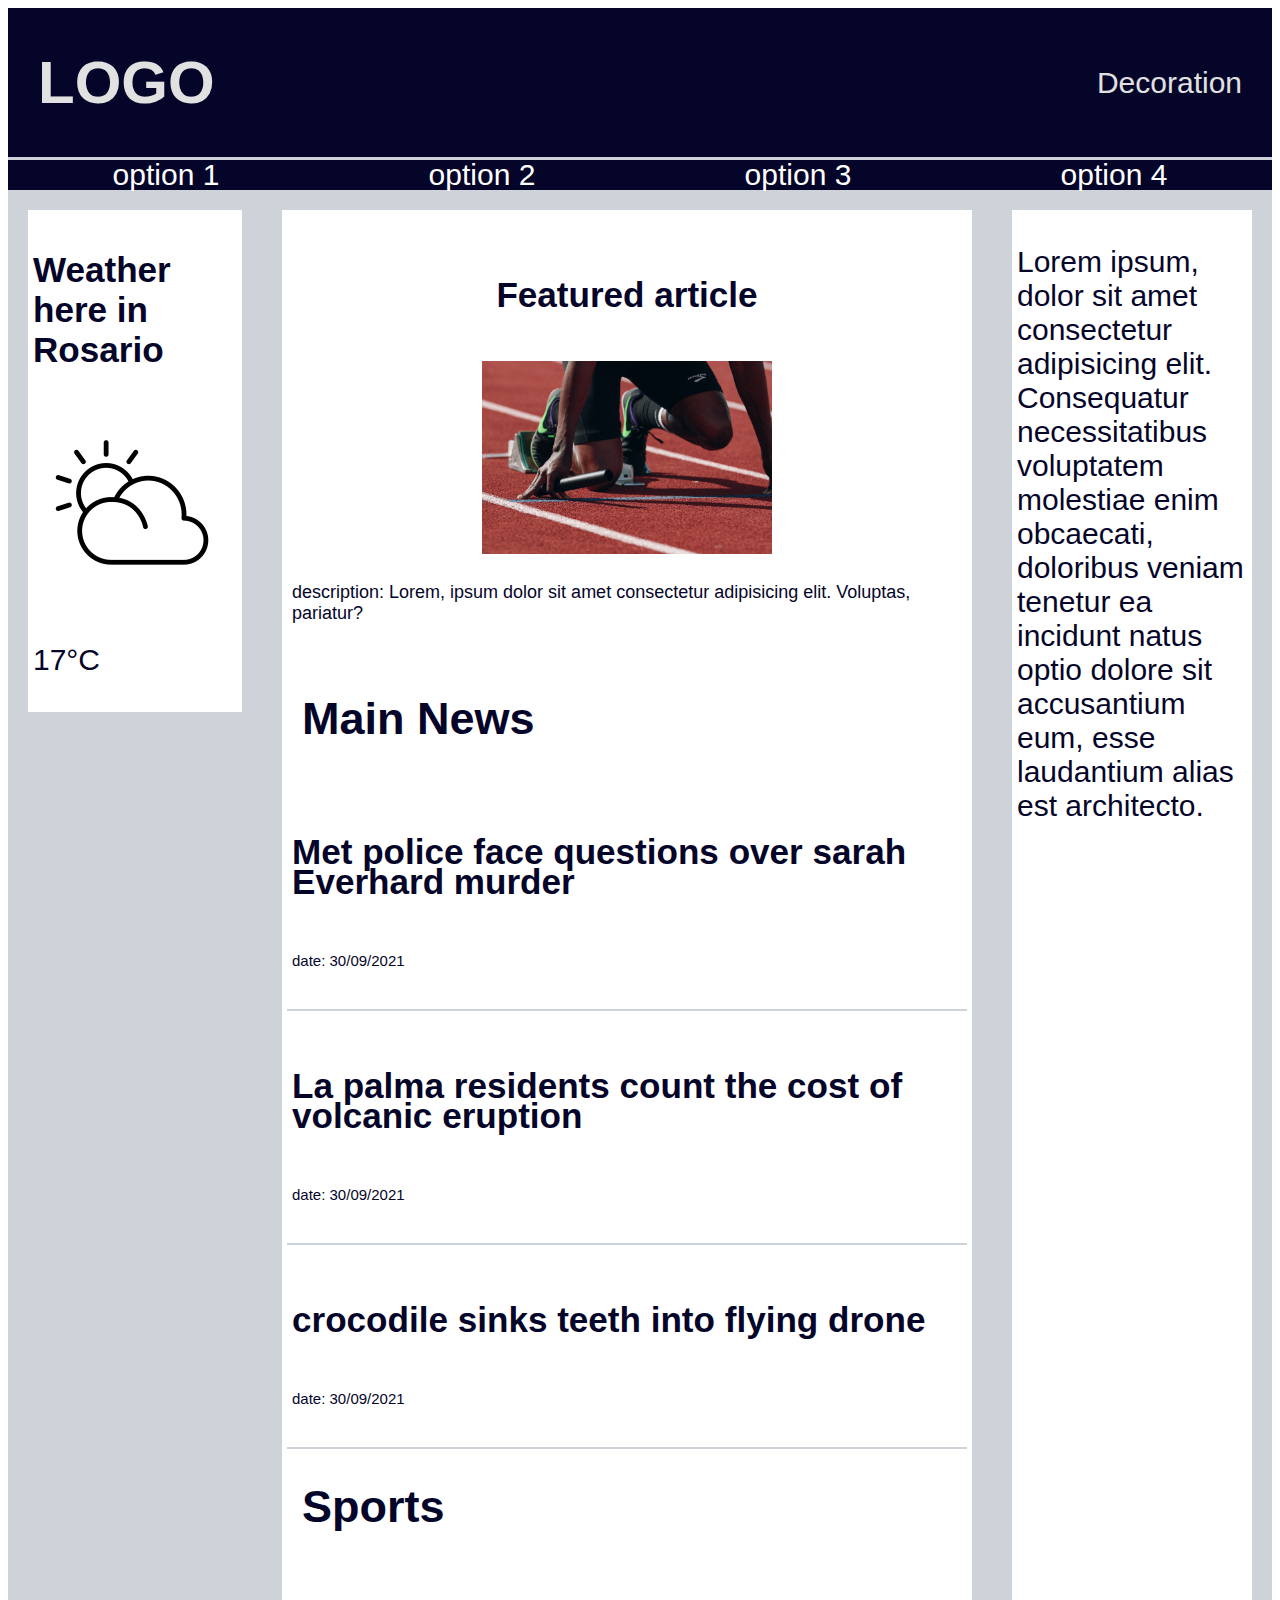
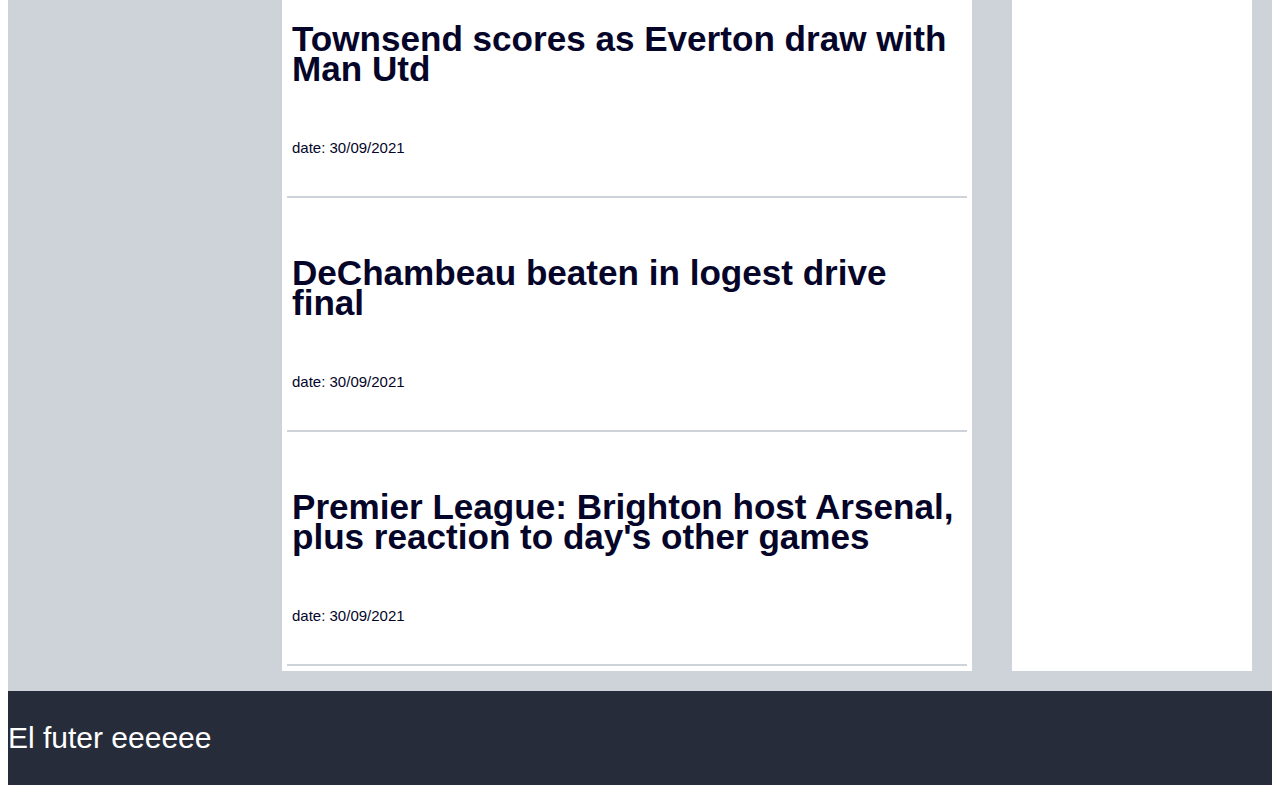
==== index.html @ ef1327fa "BaSD: finished layout" ====
<!DOCTYPE html>
<html lang="en">
<head>
   <meta charset="UTF-8">
   <meta http-equiv="X-UA-Compatible" content="IE=edge">
   <meta name="viewport" content="width=device-width, initial-scale=1.0">
   <link rel="stylesheet" href="./CSS/reset.css">
   <link rel="stylesheet" href="./CSS/styles.css">
   <title>Flex news</title>
</head>
<body>
   <div class="container">
      <!-- header -->
      <header>
         <div class="header-left">
            <h1>LOGO</h1>
         </div>
         <div class="header-right">
            <p>Decoration</p>
         </div>
      </header>
      <!-- NAVIGATION BAR -->
      <nav>
         <a href="#" class="hamburger-icon">
            <img  src="./assets/images/logo burguer menu.png" alt="#">
         </a> 

         <div class="nav-bar-links"> 
            <a href="#">option 1</a>
            <a href="#">option 2</a>
            <a href="#">option 3</a>
            <a href="#">option 4</a>
         </div>

      </nav>
      <!-- main -->
      <div class="main">
         <div class="center-and-weather">
            <div class="center padding margin">
               <div class="main-notices-featured">
                  <h3 class="section">Featured article</h3>
                  <a href=""><img src="./assets/images/race image.jpg" alt=""></a>
                  <p>description: Lorem, ipsum dolor sit amet consectetur adipisicing elit. Voluptas, pariatur?</p>
               </div>
               <a href="">
                  <h2 class="section">Main News</h2>
               </a>   
               <div class="main-notices">
                  <a href="#"><h3>Met police face questions over sarah Everhard murder</h3></a>
                  <p>date: 30/09/2021</p>
               </div>
               <div class="main-notices">
                  <a href="#"><h3>La palma residents count the cost of volcanic eruption</h3></a>
                  <p>date: 30/09/2021</p>
               </div>
               <div class="main-notices">
                  <a href="#"><h3>crocodile sinks teeth into flying drone</h3></a>
                  <p>date: 30/09/2021</p>
               </div>
               <a href="">
                  <h2 class="section">Sports</h2>
               </a>
               <div class="main-notices">
                  <a href="#"><h3>Townsend scores as Everton draw with Man Utd</h3></a>
                  <p>date: 30/09/2021</p>
               </div>
               <div class="main-notices">
                  <a href="#"><h3>DeChambeau beaten in logest drive final</h3></a>
                  <p>date: 30/09/2021</p>
               </div>
               <div class="main-notices">
                  <a href="#"><h3>Premier League: Brighton host Arsenal, plus reaction to day's other games</h3></a>
                  <p>date: 30/09/2021</p>
               </div>
            </div>

            <div class="weather padding margin">
               <h3>Weather here in Rosario</h3>
               <img src="./assets/images/climate.png" alt="#">
               <p>17°C</p>
            </div>
         </div>   

         <div class="noticeboard padding margin">
            <p>Lorem ipsum, dolor sit amet consectetur adipisicing elit. Consequatur necessitatibus voluptatem molestiae enim obcaecati, doloribus veniam tenetur ea incidunt natus optio dolore sit accusantium eum, esse laudantium alias est architecto.</p>
         </div>

      </div>
      <!-- footer -->
      <div class="footer">
         <p>El futer eeeeee</p>
      </div>
   </div>
</body>
</html>
---- CSS/styles.css ----
:root {
   
   /*--color1: #272c3a;
   --color2: #3e3d50;
   --color3: #625770;
   --color4: #957a9a;
   --color5: #d9a8cc;
   --color6: #f0daea;*/

   /*
   --color1: #12295d;
   --color2: #7c408f;
   --color3: #00a3ff;
   --color4: #00faff;
   --color5: #4dffff;
   */
   
   --color1: #050529;
   --color2: #1b2f46;
   --color3: #516e79;
   --color4: #ced3da;
   --color5: #e2e1e1;
   --color6: #ffffff;
   
 }
 
/*  var(--color1) */

/* MOBILE FIRST DESIGN*/

body {
   
   font-family: Verdana, Geneva, Tahoma, sans-serif;
   font-size: 30px;
}

a {
   color: var(--color6);
   width: max-content;
   text-decoration: none;
}

.padding {
   padding: 5px;
}

.margin {
   margin: 20px;
}

.container {
   display: flex;
   flex-direction: column;
   background-color: var(--color4);
   color: var(--color6);
}

/* HEADER AND NAV BAR */

header {
   display: flex;
   flex-direction: row;
   justify-content: space-between;
   align-items: center;
   min-height: 100px;
   background-color: var(--color1);
}

.hamburger-icon img {
   width: 3em;
   max-width: 100px;
}

.header-left {
   margin-left: 1em;
   color: var(--color5);
}

.header-right {
   margin-right: 1em;
   color: var(--color5);
}

nav {
   display: flex;
   justify-content: flex-start;
   align-items: center;
   margin-top: 3px;
   background-color: var(--color1);
}

.nav-bar-links {
   display: none;
   /*These flex properties are here because later I apply display:flex;*/
   flex-basis: 100%;
   justify-content: space-around;

}

.nav-bar-links a:hover {
   text-decoration: underline;
}

/* MAIN CONTENT (CENTER) AND SIDEBARS*/

.main {
   display: flex;
   flex-direction: column;
   align-items: center;
   color: var(--color1);
   background-color: var(--color 3);
}

.center {
   display: flex;
   flex-direction: column;
   justify-content: center;
   background-color: var(--color6);
}

.main a {
   color: var(--color1);
}

.main-notices-featured {
   display: flex;
   flex-direction: column;
   align-items: center;
   margin: 20px 5px;
}

.main-notices-featured img {
   max-width: 290px;
   padding: 5px;
}

.main-notices-featured p {
   font-size: 18px;
}

.main-notices {
   padding: 25px 5px;
   border-bottom: 2px solid var(--color4);
}

.main-notices p {
   padding-top: 20px;
   font-size: 15px;
}

.section {
   padding: 5px 15px 5px;
}

.weather {
   background-color: var(--color6);
   
}

.noticeboard {
   background-color: var(--color6);
}

/* FOOTER */

.footer {
   background-color: #272c3a;
   min-height: 50px;
}

.center-and-weather {
   width: 100%;
   align-items: flex-start
}

/* Tablet screen code */


@media only screen and (min-width: 600px) {

   .main {
      flex-direction: row;
      justify-content: center;
      align-items: stretch;
      flex-wrap: wrap;
   }

   .center-and-weather {
      display: flex;
   }

   .nav-bar-links {
      display: flex;
   }

   a {
      line-height: 100%;
   }

   .hamburger-icon img {
      display: none;
   }

   .weather {
      order: -1;
      width: 30%;
   }

   .center-and-weather {
      width: 100%;
   }

   .center {
      width: 100%;
   }

}


/* Computer screen code */


@media only screen and (min-width: 950px) {

   .main {
      flex-wrap: nowrap;
   }

   .center-and-weather {
      width: 1000px;
   }

   .center {
      max-width: 800px;
   }

   .weather {
      max-width: 230;
   } 

   .noticeboard {
      max-width: 230px;
   }
  
}
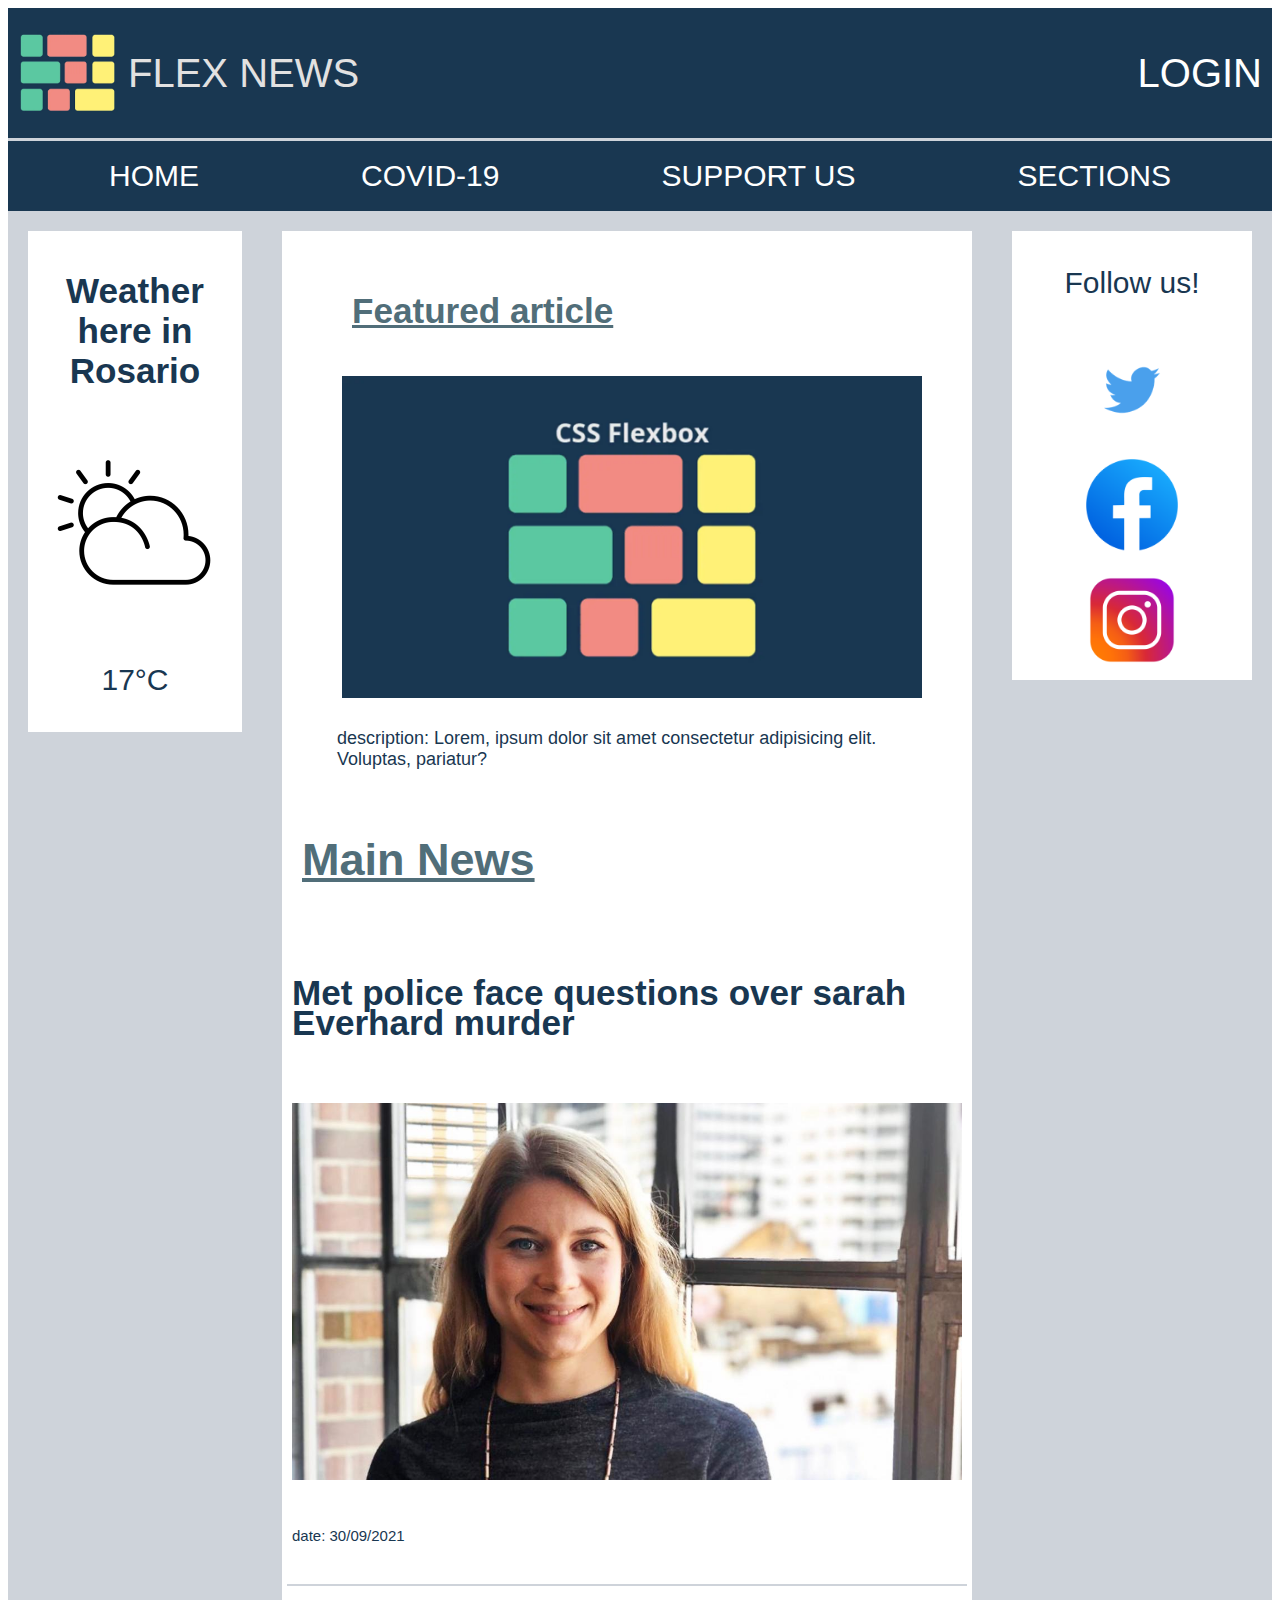
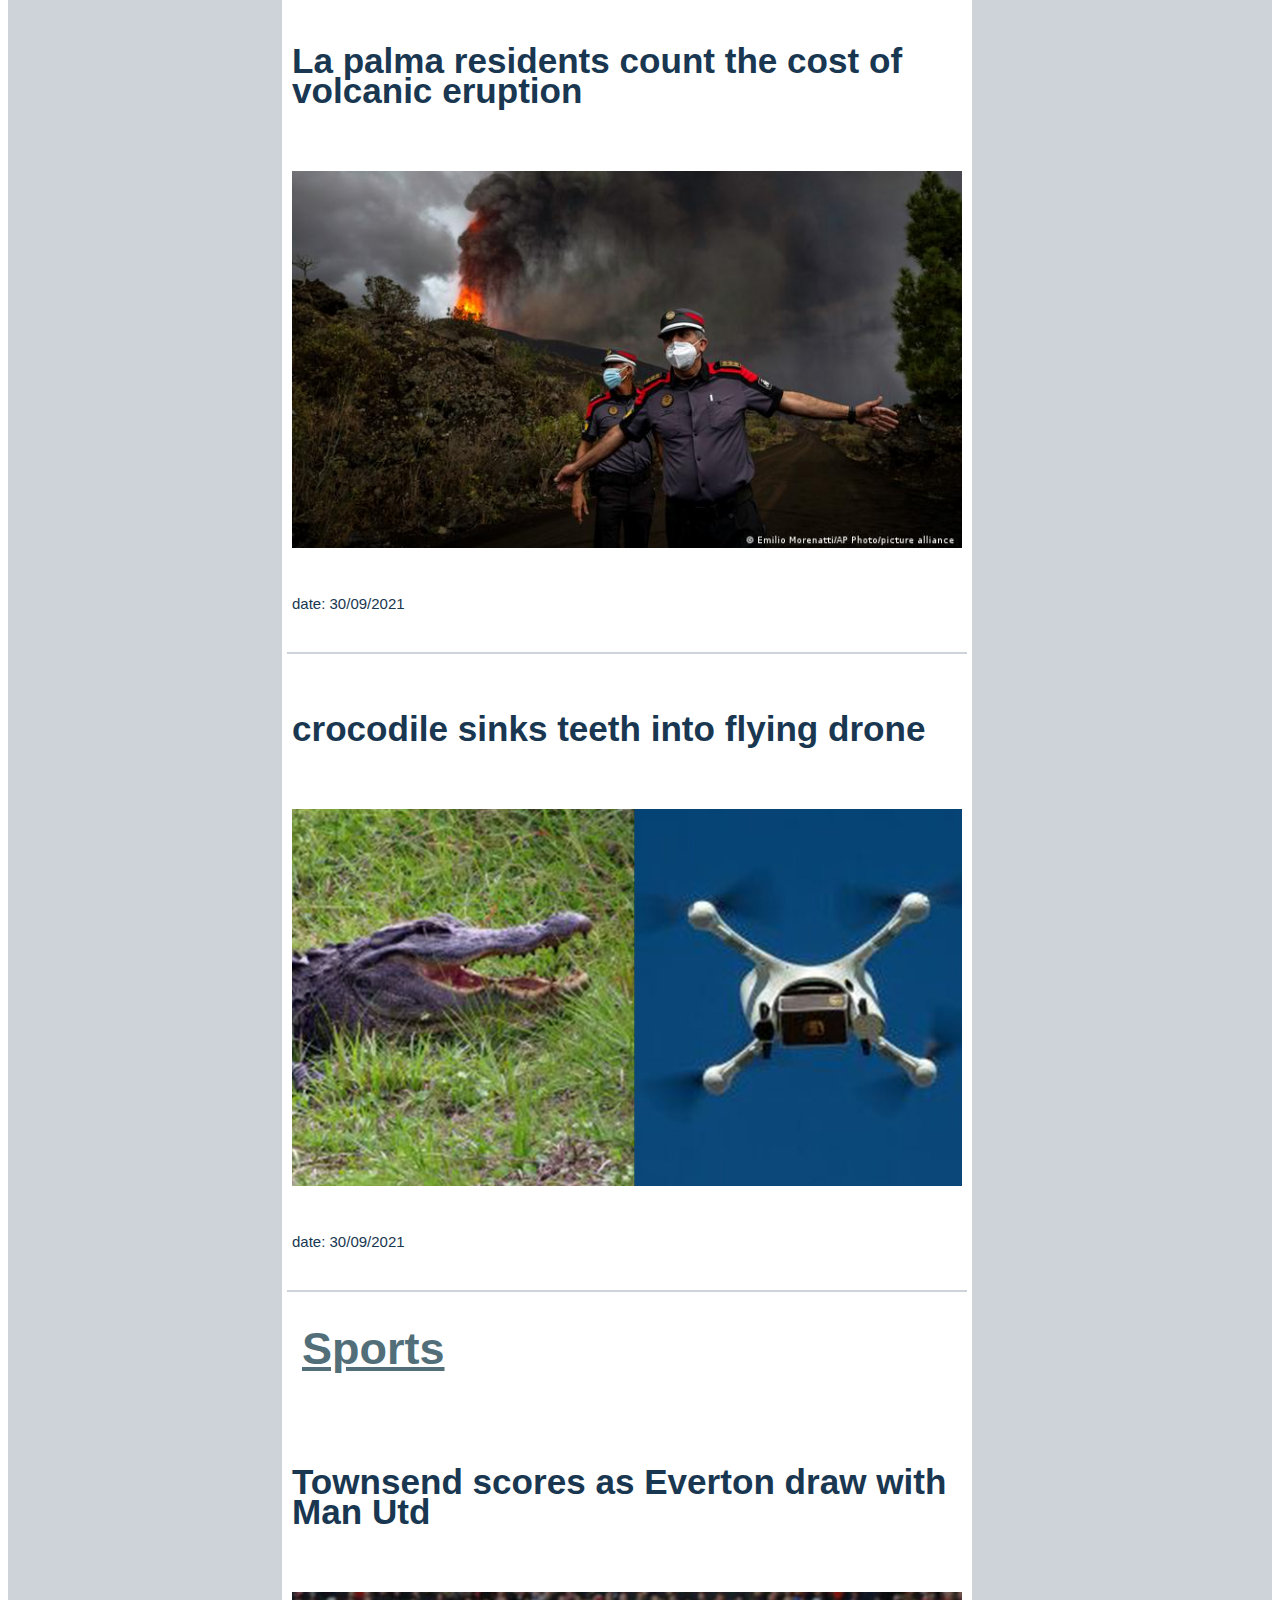
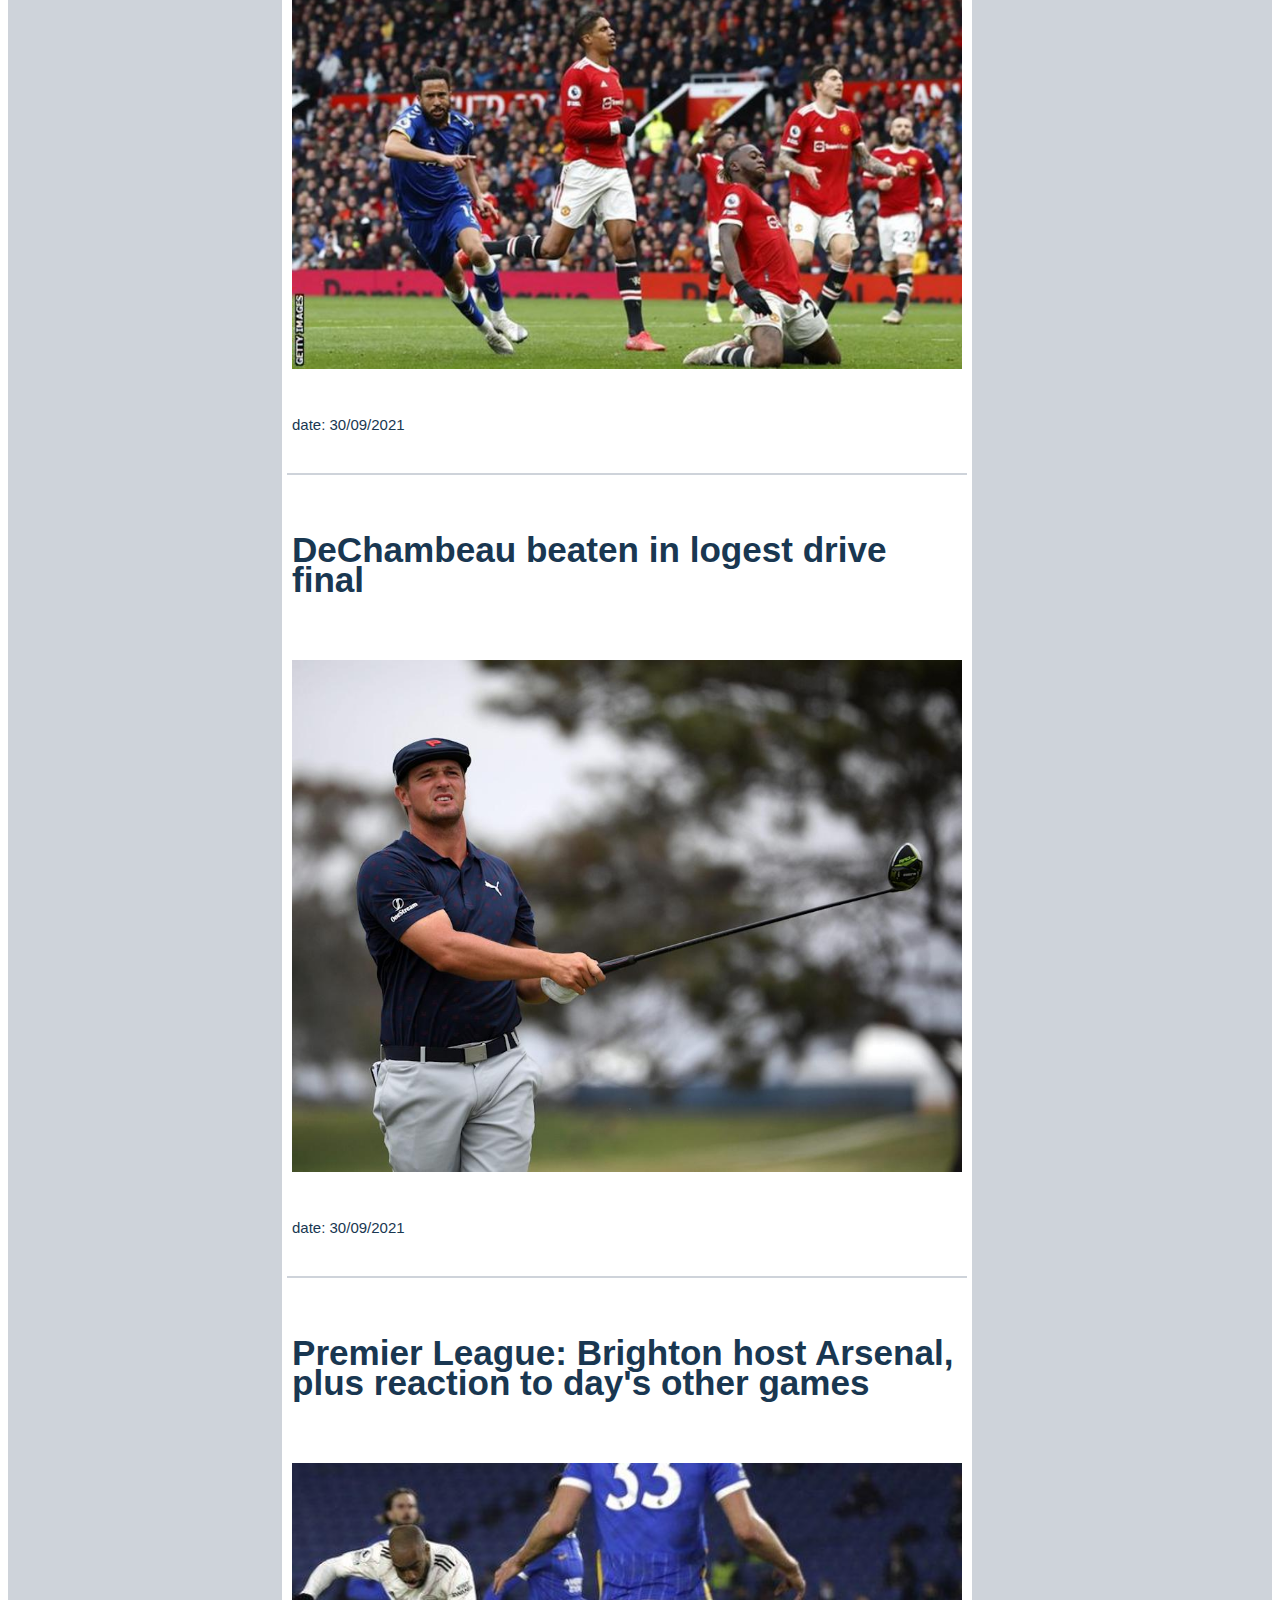
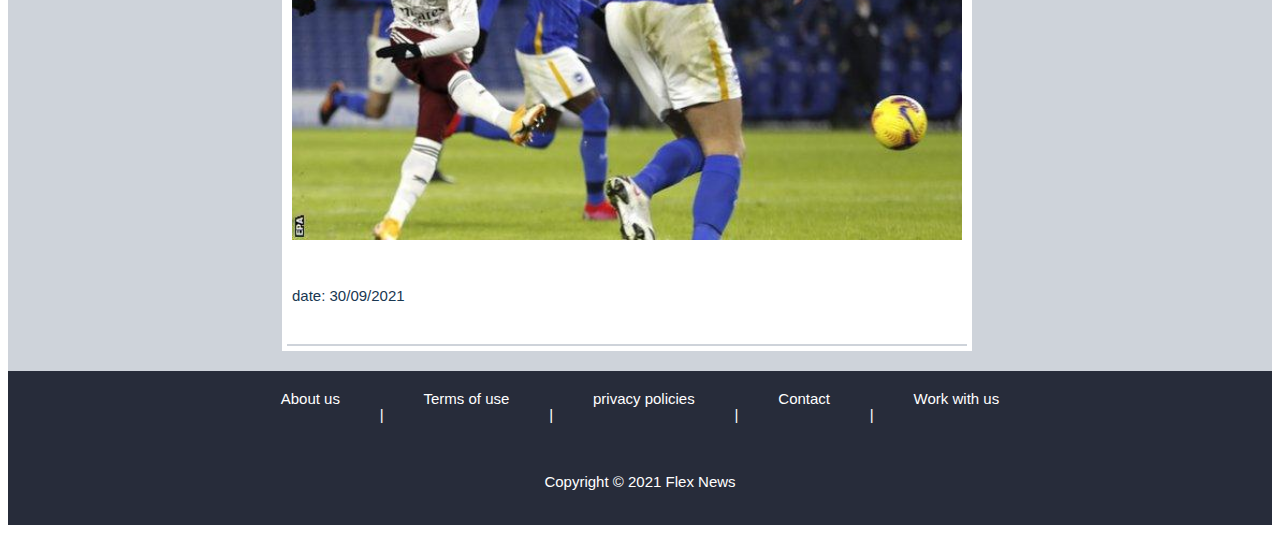
==== commit 94b4091d: "BaSD: added content to footer and 3rd column, created readme" ====
--- a/index.html
+++ b/index.html
@@ -4,6 +4,7 @@
    <meta charset="UTF-8">
    <meta http-equiv="X-UA-Compatible" content="IE=edge">
    <meta name="viewport" content="width=device-width, initial-scale=1.0">
+   <link rel="icon" href="./assets/images/flex box news logo.png" type="image/icon-type">
    <link rel="stylesheet" href="./CSS/reset.css">
    <link rel="stylesheet" href="./CSS/styles.css">
    <title>Flex news</title>
@@ -13,10 +14,13 @@
       <!-- header -->
       <header>
          <div class="header-left">
-            <h1>LOGO</h1>
+            <img src="./assets/images/flex box news logo.png" alt="">
+            <p>FLEX NEWS</p>
          </div>
          <div class="header-right">
-            <p>Decoration</p>
+            <a href="">
+               <P>LOGIN</P>
+            </a>
          </div>
       </header>
       <!-- NAVIGATION BAR -->
@@ -26,12 +30,11 @@
          </a> 
 
          <div class="nav-bar-links"> 
-            <a href="#">option 1</a>
-            <a href="#">option 2</a>
-            <a href="#">option 3</a>
-            <a href="#">option 4</a>
+            <a href="./index.html">HOME</a>
+            <a href="#">COVID-19</a>
+            <a href="#">SUPPORT US</a>
+            <a href="#">SECTIONS</a>
          </div>
-
       </nav>
       <!-- main -->
       <div class="main">
@@ -39,37 +42,67 @@
             <div class="center padding margin">
                <div class="main-notices-featured">
                   <h3 class="section">Featured article</h3>
-                  <a href=""><img src="./assets/images/race image.jpg" alt=""></a>
+                  <a href=""><img src="./assets/images/flex box news.png" alt=""></a>
                   <p>description: Lorem, ipsum dolor sit amet consectetur adipisicing elit. Voluptas, pariatur?</p>
                </div>
                <a href="">
                   <h2 class="section">Main News</h2>
                </a>   
                <div class="main-notices">
-                  <a href="#"><h3>Met police face questions over sarah Everhard murder</h3></a>
+                  <a 
+                     href="#"
+                  >
+                     <h3>Met police face questions over sarah Everhard murder</h3>
+                     <img src="./assets/images/sarah everhard.jpg" alt="#" class="images-for-desktop">
+                  </a>
                   <p>date: 30/09/2021</p>
                </div>
                <div class="main-notices">
-                  <a href="#"><h3>La palma residents count the cost of volcanic eruption</h3></a>
+                  <a 
+                     href="#"
+                  >
+                     <h3>La palma residents count the cost of volcanic eruption</h3>
+                     <img src="./assets/images/volcano la palma.jpg" alt="#" class="images-for-desktop">
+                  </a>
                   <p>date: 30/09/2021</p>
                </div>
                <div class="main-notices">
-                  <a href="#"><h3>crocodile sinks teeth into flying drone</h3></a>
+                  <a 
+                     href="#"
+                  >
+                     <h3>crocodile sinks teeth into flying drone</h3>
+                     <img src="./assets/images/crocodile bites drone.jpg" alt="#" class="images-for-desktop">
+                  </a>
                   <p>date: 30/09/2021</p>
                </div>
                <a href="">
                   <h2 class="section">Sports</h2>
                </a>
                <div class="main-notices">
-                  <a href="#"><h3>Townsend scores as Everton draw with Man Utd</h3></a>
+                  <a 
+                     href="#"
+                  >
+                     <h3>Townsend scores as Everton draw with Man Utd</h3>
+                     <img src="./assets/images/manchester and everton.jpg" alt="#" class="images-for-desktop">
+                  </a>
                   <p>date: 30/09/2021</p>
                </div>
                <div class="main-notices">
-                  <a href="#"><h3>DeChambeau beaten in logest drive final</h3></a>
+                  <a 
+                     href="#"
+                  >
+                     <h3>DeChambeau beaten in logest drive final</h3>
+                     <img src="./assets/images/golf.jfif" alt="#" class="images-for-desktop">
+                  </a>
                   <p>date: 30/09/2021</p>
                </div>
                <div class="main-notices">
-                  <a href="#"><h3>Premier League: Brighton host Arsenal, plus reaction to day's other games</h3></a>
+                  <a 
+                     href="#"
+                  >
+                     <h3>Premier League: Brighton host Arsenal, plus reaction to day's other games</h3>
+                     <img src="./assets/images/brighton arsenal.jpg" alt="#" class="images-for-desktop">
+                  </a>
                   <p>date: 30/09/2021</p>
                </div>
             </div>
@@ -82,13 +115,29 @@
          </div>   
 
          <div class="noticeboard padding margin">
-            <p>Lorem ipsum, dolor sit amet consectetur adipisicing elit. Consequatur necessitatibus voluptatem molestiae enim obcaecati, doloribus veniam tenetur ea incidunt natus optio dolore sit accusantium eum, esse laudantium alias est architecto.</p>
+            <p>Follow us!</p>
+            <div class="follow-icons">
+               <a href="#"><img src="./assets/images/twitter.png" alt=""></a>
+               <a href="#"><img src="./assets/images/facebook.png" alt=""></a>
+               <a href=""><img src="./assets/images/instagram.png" alt=""></a>
+            </div>
          </div>
 
       </div>
       <!-- footer -->
       <div class="footer">
-         <p>El futer eeeeee</p>
+         <div class="footer-links">
+            <a href="#">About us</a>
+            <p>|</p>
+            <a href="#">Terms of use</a>
+            <p>|</p>
+            <a href="#">privacy policies</a>
+            <p>|</p>
+            <a href="#">Contact</a>
+            <p>|</p>
+            <a href="#">Work with us</a>
+         </div>
+         <p class="copyright">Copyright © 2021 Flex News</p>
       </div>
    </div>
 </body>
--- a/CSS/styles.css
+++ b/CSS/styles.css
@@ -15,7 +15,7 @@
    --color5: #4dffff;
    */
    
-   --color1: #050529;
+   --color1: #193751;
    --color2: #1b2f46;
    --color3: #516e79;
    --color4: #ced3da;
@@ -72,13 +72,28 @@
 }
 
 .header-left {
-   margin-left: 1em;
+   display: flex;
+   align-items: center;
    color: var(--color5);
+}
+
+.header-left img {
+   width: 100px;
+   margin: 10px;
+}
+
+.header-left, .header-right p {
+   font-family: Impact, Haettenschweiler, 'Arial Narrow Bold', sans-serif;
+   font-size: 40px;
 }
 
 .header-right {
    margin-right: 1em;
-   color: var(--color5);
+   color: var(--color6);
+}
+
+.header-right {
+   margin: 10px;
 }
 
 nav {
@@ -123,14 +138,11 @@
 }
 
 .main-notices-featured {
-   display: flex;
-   flex-direction: column;
-   align-items: center;
-   margin: 20px 5px;
+   margin: 15px 50px;
 }
 
 .main-notices-featured img {
-   max-width: 290px;
+   width: 100%;
    padding: 5px;
 }
 
@@ -148,24 +160,21 @@
    font-size: 15px;
 }
 
+.main-notices img {
+   display: none;
+   width: 100%;
+   padding: 30px 0px 5px;
+}
+
 .section {
    padding: 5px 15px 5px;
+   color: var(--color3);
+   text-decoration: underline;
 }
 
 .weather {
    background-color: var(--color6);
-   
-}
-
-.noticeboard {
-   background-color: var(--color6);
-}
-
-/* FOOTER */
-
-.footer {
-   background-color: #272c3a;
-   min-height: 50px;
+   text-align: center;
 }
 
 .center-and-weather {
@@ -173,20 +182,55 @@
    align-items: flex-start
 }
 
+.noticeboard {
+   text-align: center;
+   background-color: var(--color6);
+}
+
+.noticeboard img {
+   width: 25%;
+}
+
+/* FOOTER */
+
+.footer {
+   background-color: #272c3a;
+   /* max-width: 100%; */
+   font-size: 15px;
+   text-align: center;
+}
+
+.footer p a {
+   padding: 20px 0px 0px;
+}
+
+.footer-links {
+   display: flex;
+   justify-content: space-around;
+   padding: 20px 0px;
+}
+
+.copyright {
+   padding-bottom: 20px;
+}
+
 /* Tablet screen code */
-
 
 @media only screen and (min-width: 600px) {
 
    .main {
       flex-direction: row;
       justify-content: center;
-      align-items: stretch;
+      align-items: flex-start;
       flex-wrap: wrap;
    }
 
    .center-and-weather {
       display: flex;
+   }
+
+   nav {
+      padding: 20px;
    }
 
    .nav-bar-links {
@@ -214,6 +258,21 @@
       width: 100%;
    }
 
+   .noticeboard {
+      width: 100%;
+   }
+   
+   .noticeboard img {
+      width: 100px;
+      height: 100px;
+   }
+
+   .follow-icons {
+      display: flex;
+      justify-content: center;
+   }
+
+
 }
 
 
@@ -238,8 +297,29 @@
       max-width: 230;
    } 
 
+   .main-notices img {
+      display: inline;
+   }
+
    .noticeboard {
       max-width: 230px;
    }
-  
-}
+   
+   .noticeboard img {
+      /* width: 50%; */
+      height: 100px;
+      padding-top: 10px;
+   }
+
+   .follow-icons {
+      display: flex;
+      flex-direction: column;
+      align-items: center;
+   }
+
+   .footer-links {
+      margin: 0px 20%;
+   }
+
+
+}
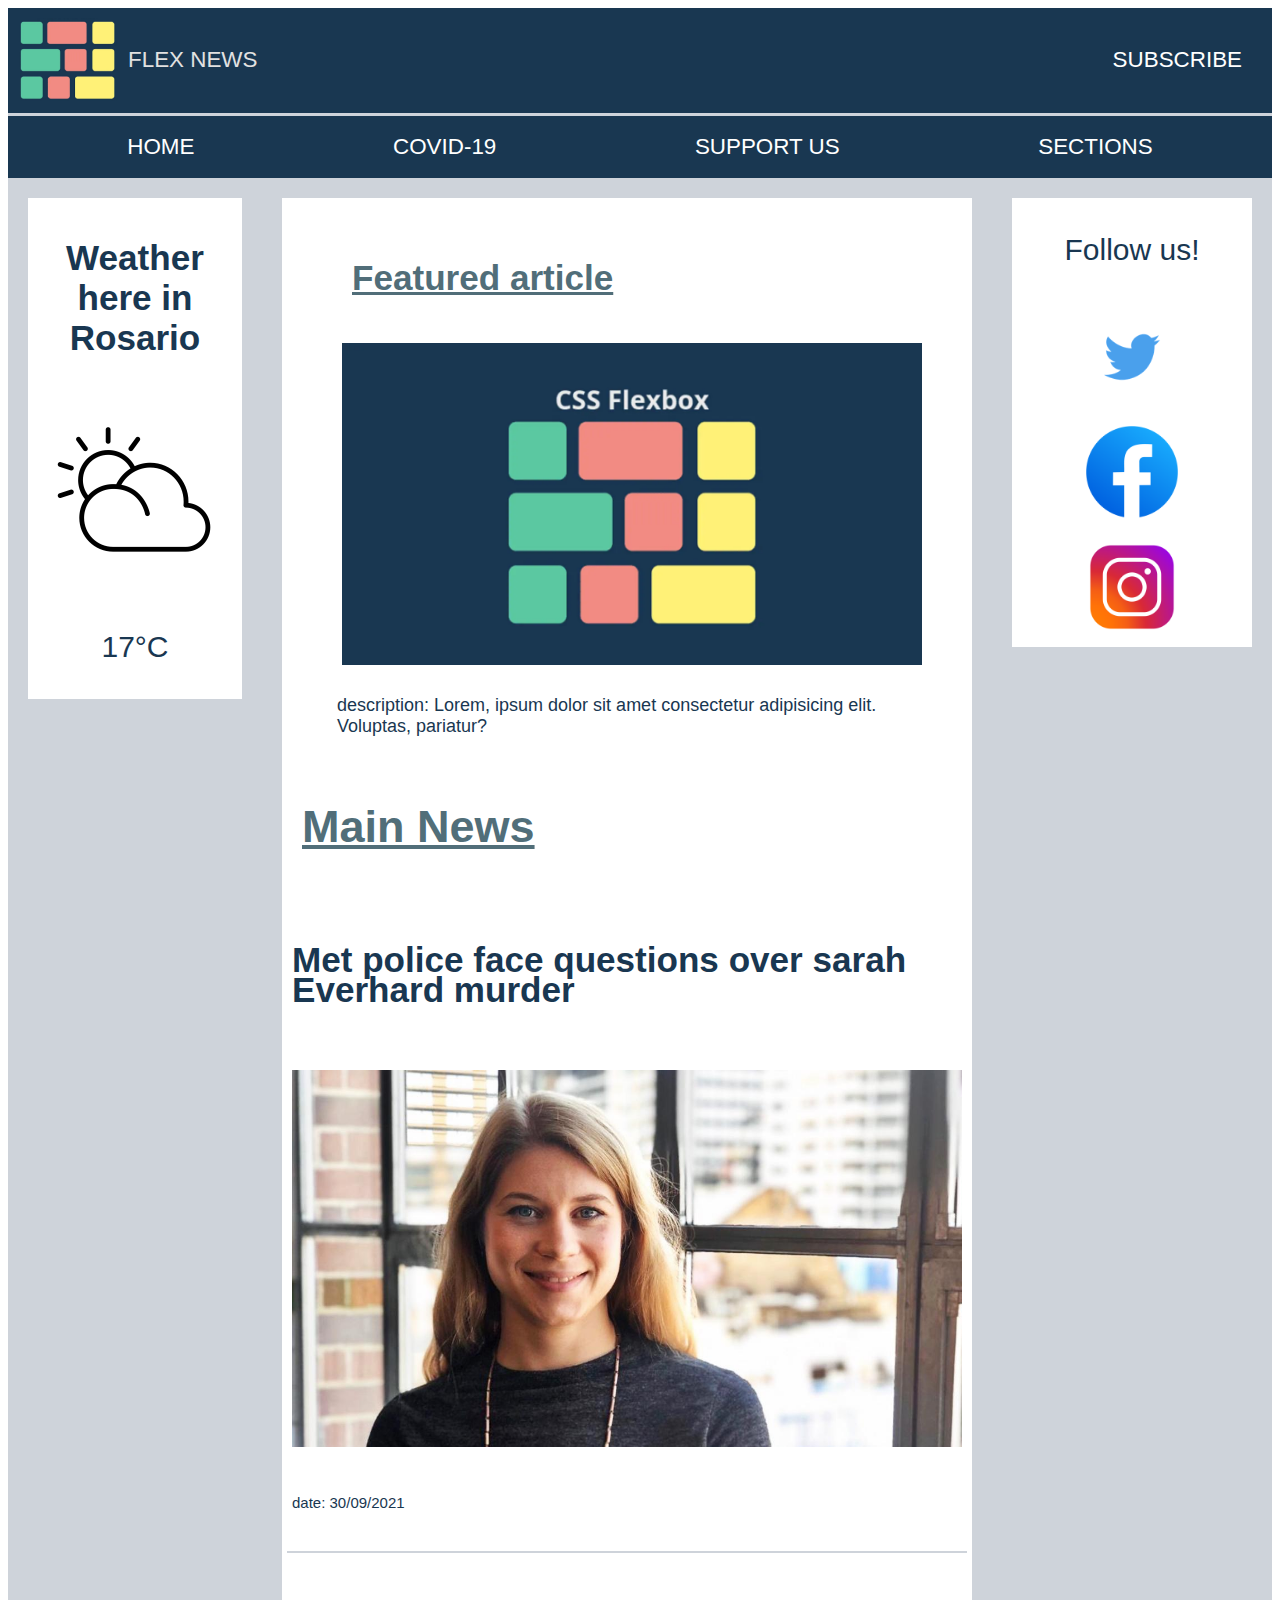
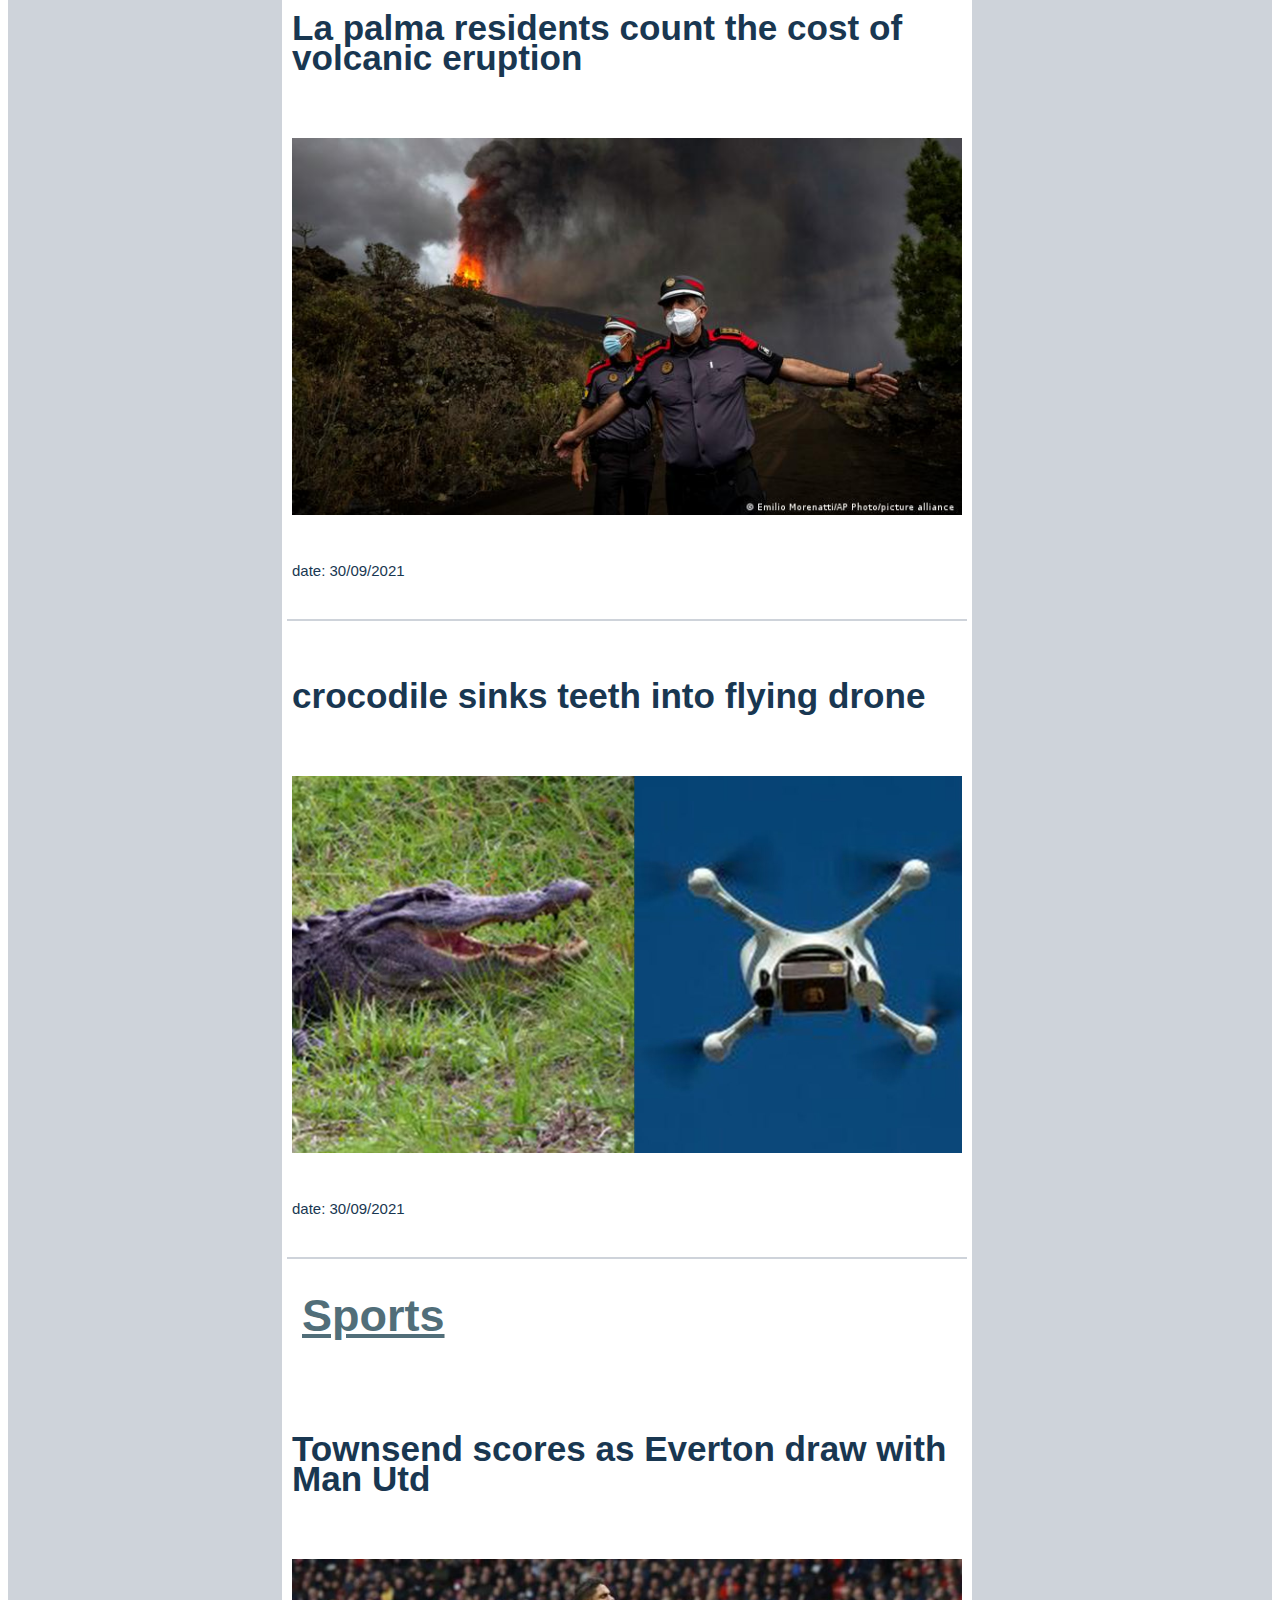
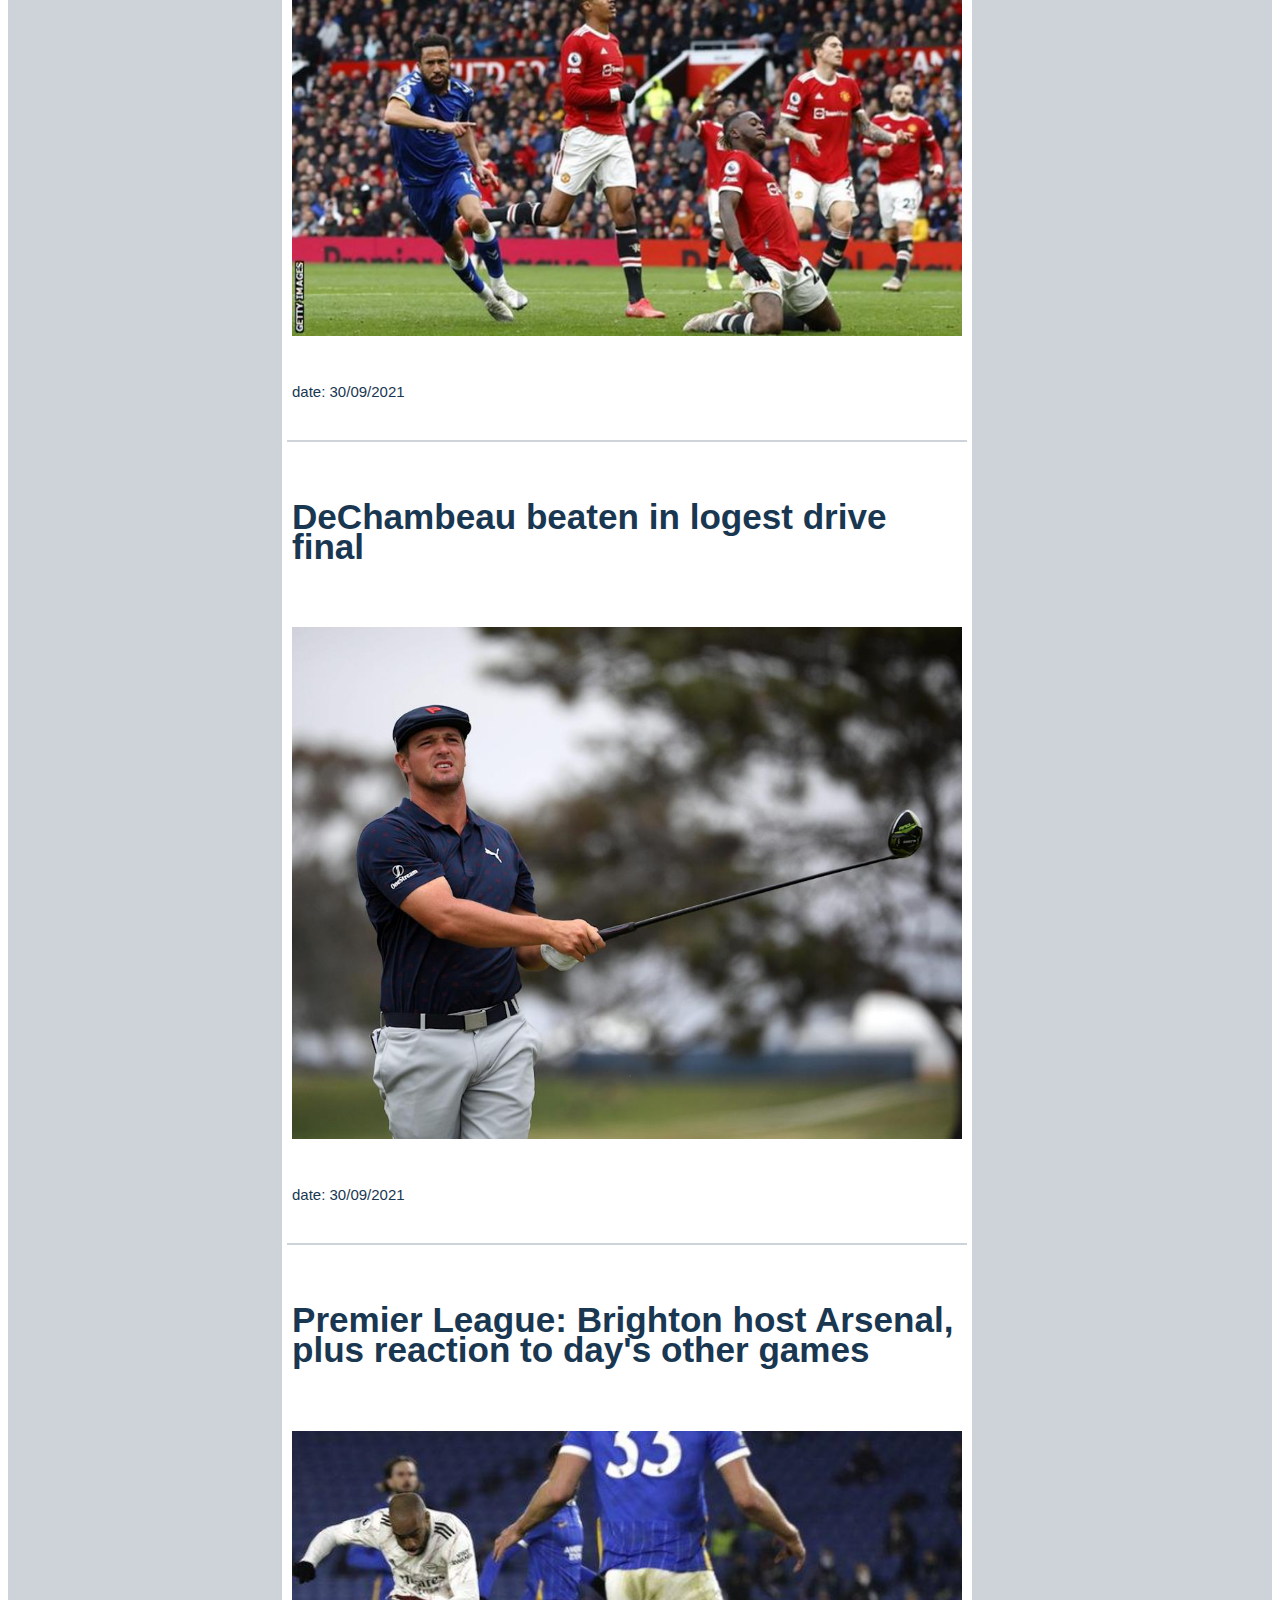
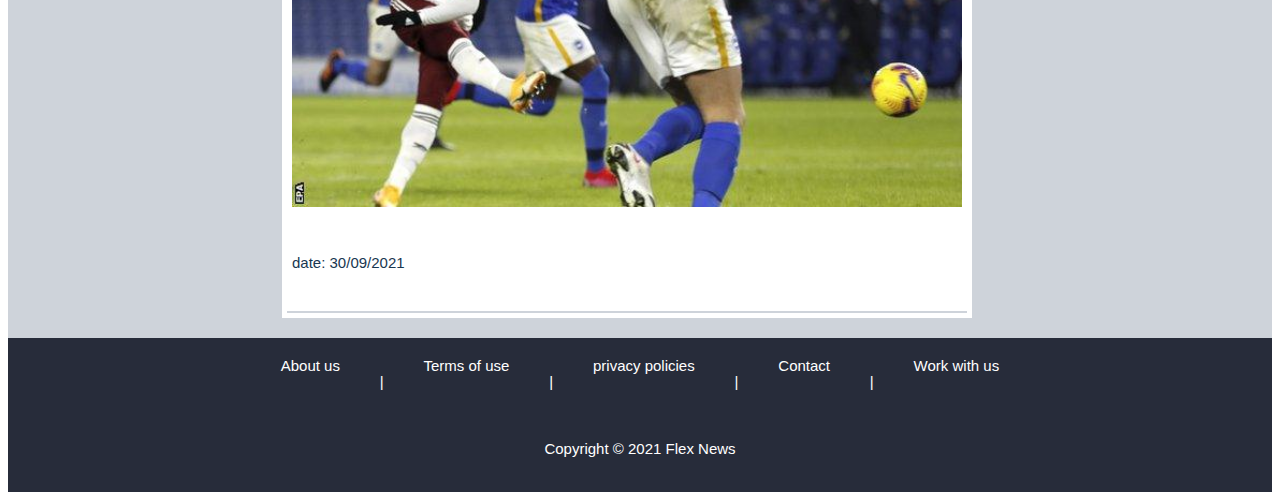
==== commit 7cf7a208: "BaSD: created subscription.html and finished styling the form" ====
--- a/index.html
+++ b/index.html
@@ -18,8 +18,8 @@
             <p>FLEX NEWS</p>
          </div>
          <div class="header-right">
-            <a href="">
-               <P>LOGIN</P>
+            <a href="./subscription.html">
+               <P>SUBSCRIBE</P>
             </a>
          </div>
       </header>
@@ -28,7 +28,6 @@
          <a href="#" class="hamburger-icon">
             <img  src="./assets/images/logo burguer menu.png" alt="#">
          </a> 
-
          <div class="nav-bar-links"> 
             <a href="./index.html">HOME</a>
             <a href="#">COVID-19</a>
@@ -38,7 +37,9 @@
       </nav>
       <!-- main -->
       <div class="main">
+         <!-- this div contains the center and weather blocks, it helps with the transition to tablet -->
          <div class="center-and-weather">
+            <!-- center content -->
             <div class="center padding margin">
                <div class="main-notices-featured">
                   <h3 class="section">Featured article</h3>
@@ -52,28 +53,40 @@
                   <a 
                      href="#"
                   >
-                     <h3>Met police face questions over sarah Everhard murder</h3>
+                     <h3>
+                        Met police face questions over sarah Everhard murder
+                     </h3>
                      <img src="./assets/images/sarah everhard.jpg" alt="#" class="images-for-desktop">
                   </a>
-                  <p>date: 30/09/2021</p>
+                  <p>
+                     date: 30/09/2021
+                  </p>
                </div>
                <div class="main-notices">
                   <a 
                      href="#"
                   >
-                     <h3>La palma residents count the cost of volcanic eruption</h3>
+                     <h3>
+                        La palma residents count the cost of volcanic eruption
+                     </h3>
                      <img src="./assets/images/volcano la palma.jpg" alt="#" class="images-for-desktop">
                   </a>
-                  <p>date: 30/09/2021</p>
+                  <p>
+                     date: 30/09/2021
+                  </p>
                </div>
                <div class="main-notices">
                   <a 
                      href="#"
                   >
-                     <h3>crocodile sinks teeth into flying drone</h3>
+                     <h3>
+                        crocodile sinks teeth into flying drone
+                     </h3>
                      <img src="./assets/images/crocodile bites drone.jpg" alt="#" class="images-for-desktop">
                   </a>
-                  <p>date: 30/09/2021</p>
+                  <p>
+                     date: 30/09/2021
+                  </p>
                </div>
                <a href="">
                   <h2 class="section">Sports</h2>
@@ -82,39 +95,51 @@
                   <a 
                      href="#"
                   >
-                     <h3>Townsend scores as Everton draw with Man Utd</h3>
+                     <h3>
+                        Townsend scores as Everton draw with Man Utd
+                     </h3>
                      <img src="./assets/images/manchester and everton.jpg" alt="#" class="images-for-desktop">
                   </a>
-                  <p>date: 30/09/2021</p>
+                  <p>
+                     date: 30/09/2021
+                  </p>
                </div>
                <div class="main-notices">
                   <a 
                      href="#"
                   >
-                     <h3>DeChambeau beaten in logest drive final</h3>
+                     <h3>
+                        DeChambeau beaten in logest drive final
+                     </h3>
                      <img src="./assets/images/golf.jfif" alt="#" class="images-for-desktop">
                   </a>
-                  <p>date: 30/09/2021</p>
+                  <p>
+                     date: 30/09/2021
+                  </p>
                </div>
                <div class="main-notices">
                   <a 
                      href="#"
                   >
-                     <h3>Premier League: Brighton host Arsenal, plus reaction to day's other games</h3>
+                     <h3>
+                        Premier League: Brighton host Arsenal, plus reaction to day's other games
+                     </h3>
                      <img src="./assets/images/brighton arsenal.jpg" alt="#" class="images-for-desktop">
                   </a>
-                  <p>date: 30/09/2021</p>
+                  <p>
+                     date: 30/09/2021
+                  </p>
                </div>
             </div>
-
+            <!-- left side column or weather column -->
             <div class="weather padding margin">
                <h3>Weather here in Rosario</h3>
                <img src="./assets/images/climate.png" alt="#">
                <p>17°C</p>
             </div>
-         </div>   
-
-         <div class="noticeboard padding margin">
+         </div> 
+         <!--right side column or social-->
+         <div class="social padding margin">
             <p>Follow us!</p>
             <div class="follow-icons">
                <a href="#"><img src="./assets/images/twitter.png" alt=""></a>
@@ -122,7 +147,6 @@
                <a href=""><img src="./assets/images/instagram.png" alt=""></a>
             </div>
          </div>
-
       </div>
       <!-- footer -->
       <div class="footer">
--- a/CSS/styles.css
+++ b/CSS/styles.css
@@ -1,35 +1,16 @@
 :root {
-   
-   /*--color1: #272c3a;
-   --color2: #3e3d50;
-   --color3: #625770;
-   --color4: #957a9a;
-   --color5: #d9a8cc;
-   --color6: #f0daea;*/
-
-   /*
-   --color1: #12295d;
-   --color2: #7c408f;
-   --color3: #00a3ff;
-   --color4: #00faff;
-   --color5: #4dffff;
-   */
-   
    --color1: #193751;
    --color2: #1b2f46;
    --color3: #516e79;
    --color4: #ced3da;
    --color5: #e2e1e1;
    --color6: #ffffff;
-   
  }
  
-/*  var(--color1) */
 
 /* MOBILE FIRST DESIGN*/
 
 body {
-   
    font-family: Verdana, Geneva, Tahoma, sans-serif;
    font-size: 30px;
 }
@@ -67,7 +48,6 @@
 }
 
 .hamburger-icon img {
-   width: 3em;
    max-width: 100px;
 }
 
@@ -84,16 +64,17 @@
 
 .header-left, .header-right p {
    font-family: Impact, Haettenschweiler, 'Arial Narrow Bold', sans-serif;
-   font-size: 40px;
+   font-size: 1.4rem;
 }
 
 .header-right {
-   margin-right: 1em;
+   display: flex;
    color: var(--color6);
-}
-
-.header-right {
    margin: 10px;
+}
+
+.header-right a {
+   margin: 0px 20px;
 }
 
 nav {
@@ -109,14 +90,13 @@
    /*These flex properties are here because later I apply display:flex;*/
    flex-basis: 100%;
    justify-content: space-around;
-
 }
 
 .nav-bar-links a:hover {
    text-decoration: underline;
 }
 
-/* MAIN CONTENT (CENTER) AND SIDEBARS*/
+/* MAIN CONTENT (CENTER) AND SIDEBARS AND FORM*/
 
 .main {
    display: flex;
@@ -126,6 +106,10 @@
    background-color: var(--color 3);
 }
 
+.main a {
+   color: var(--color1);
+}
+
 .center {
    display: flex;
    flex-direction: column;
@@ -133,8 +117,34 @@
    background-color: var(--color6);
 }
 
-.main a {
-   color: var(--color1);
+form {
+   width: 100%;
+   height: 100%;
+   font-size: 1.5rem;
+}
+
+form > div {
+   margin-left: 20px;
+}
+
+form > div > * {
+   width: 70%;
+}
+
+label {
+   display: block;
+   margin-top: 1em;
+}
+
+.form {
+   background-color: var(--color6);
+}
+
+form button {
+   width: 75%;
+   margin: 30px;
+   color: var(--color6);
+   background-color: var(--color1);
 }
 
 .main-notices-featured {
@@ -182,20 +192,21 @@
    align-items: flex-start
 }
 
-.noticeboard {
+.social {
    text-align: center;
    background-color: var(--color6);
 }
 
-.noticeboard img {
+.social img {
    width: 25%;
 }
+
+
 
 /* FOOTER */
 
 .footer {
    background-color: #272c3a;
-   /* max-width: 100%; */
    font-size: 15px;
    text-align: center;
 }
@@ -217,6 +228,10 @@
 /* Tablet screen code */
 
 @media only screen and (min-width: 600px) {
+   
+   a {
+      line-height: 100%;
+   }
 
    .main {
       flex-direction: row;
@@ -225,6 +240,14 @@
       flex-wrap: wrap;
    }
 
+   .center {
+      width: 100%;
+   }
+
+   .form {
+      width: 100%;
+   }
+
    .center-and-weather {
       display: flex;
    }
@@ -235,10 +258,7 @@
 
    .nav-bar-links {
       display: flex;
-   }
-
-   a {
-      line-height: 100%;
+      font-size: 1.4rem;
    }
 
    .hamburger-icon img {
@@ -254,15 +274,11 @@
       width: 100%;
    }
 
-   .center {
+   .social {
       width: 100%;
    }
 
-   .noticeboard {
-      width: 100%;
-   }
-   
-   .noticeboard img {
+   .social img {
       width: 100px;
       height: 100px;
    }
@@ -275,9 +291,7 @@
 
 }
 
-
 /* Computer screen code */
-
 
 @media only screen and (min-width: 950px) {
 
@@ -293,20 +307,29 @@
       max-width: 800px;
    }
 
+   form {
+      display: flex;
+      flex-wrap: wrap;
+      justify-content: center;
+   }
+
+   form > div {
+      flex: 1 1 30%;
+   }
+
    .weather {
-      max-width: 230;
+      max-width: 230px;
    } 
 
    .main-notices img {
       display: inline;
    }
 
-   .noticeboard {
+   .social {
       max-width: 230px;
    }
    
-   .noticeboard img {
-      /* width: 50%; */
+   .social img {
       height: 100px;
       padding-top: 10px;
    }
@@ -321,5 +344,4 @@
       margin: 0px 20%;
    }
 
-
-}
+}
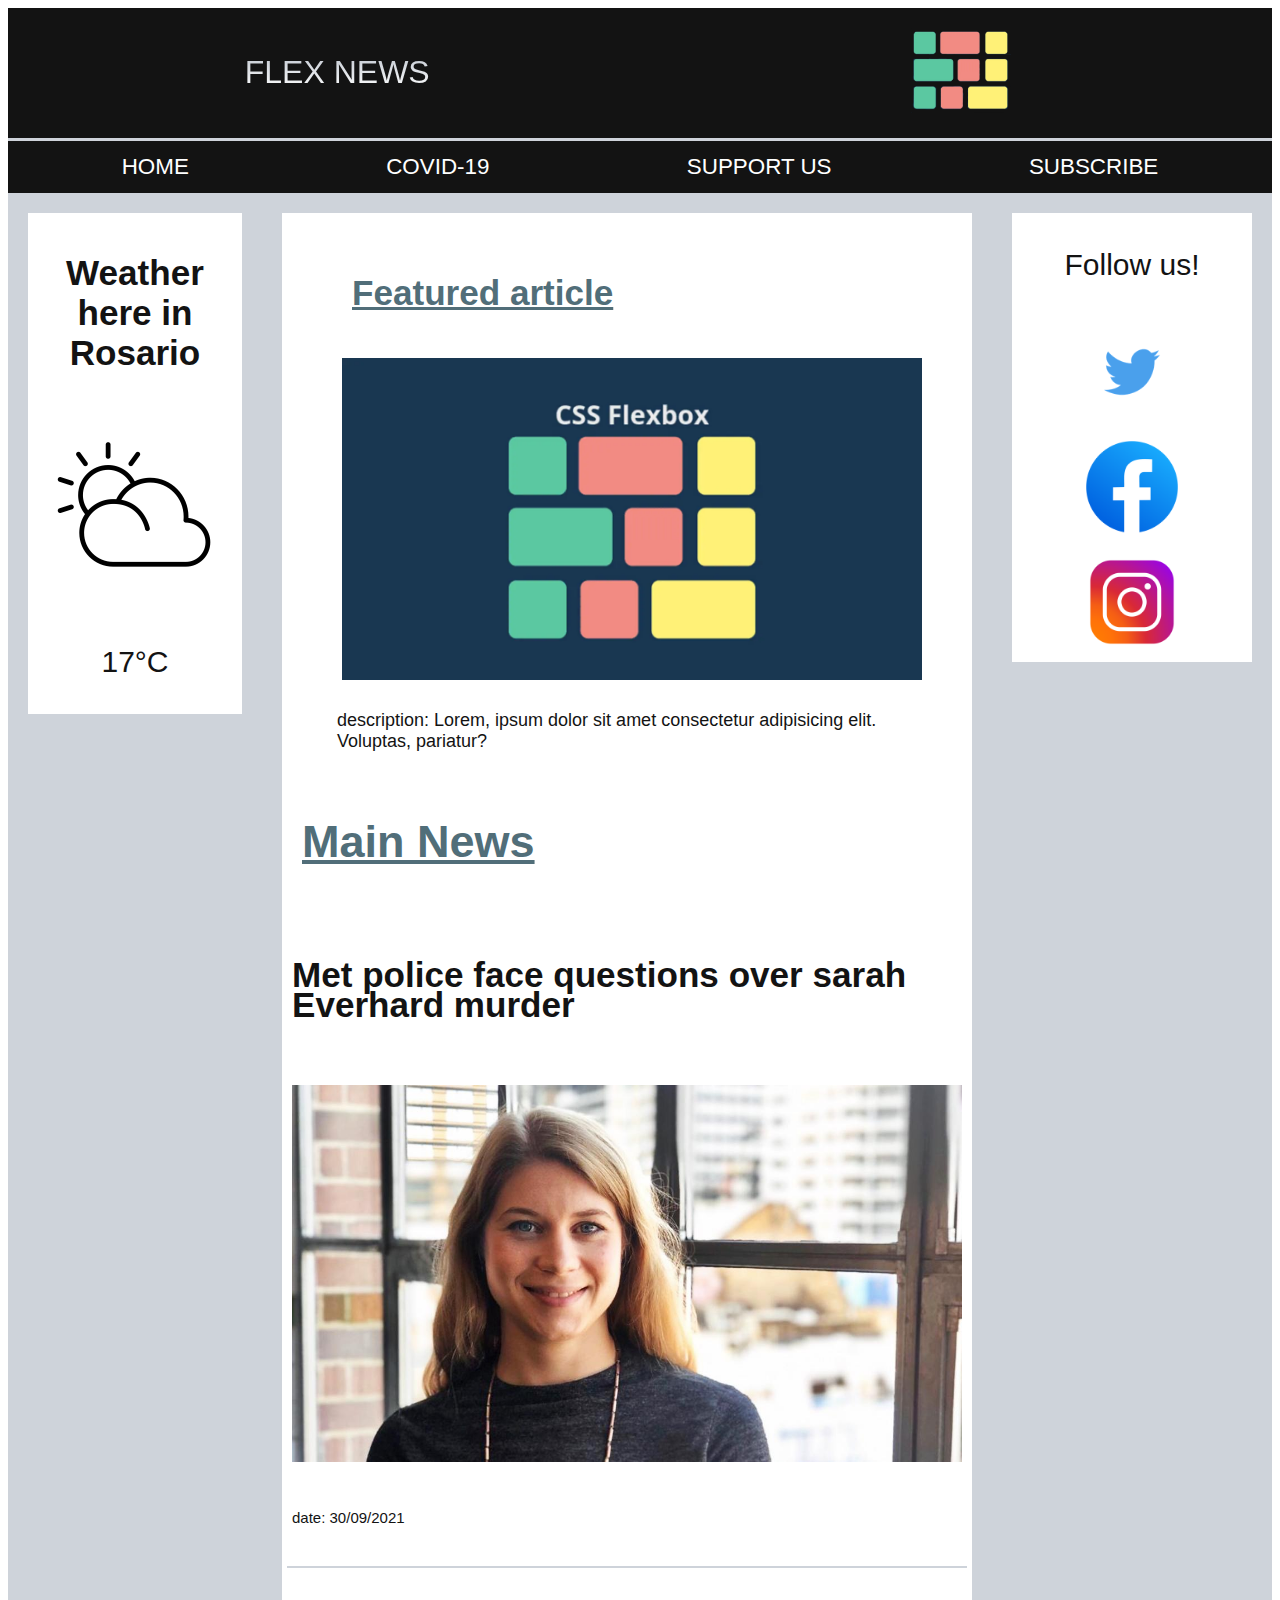
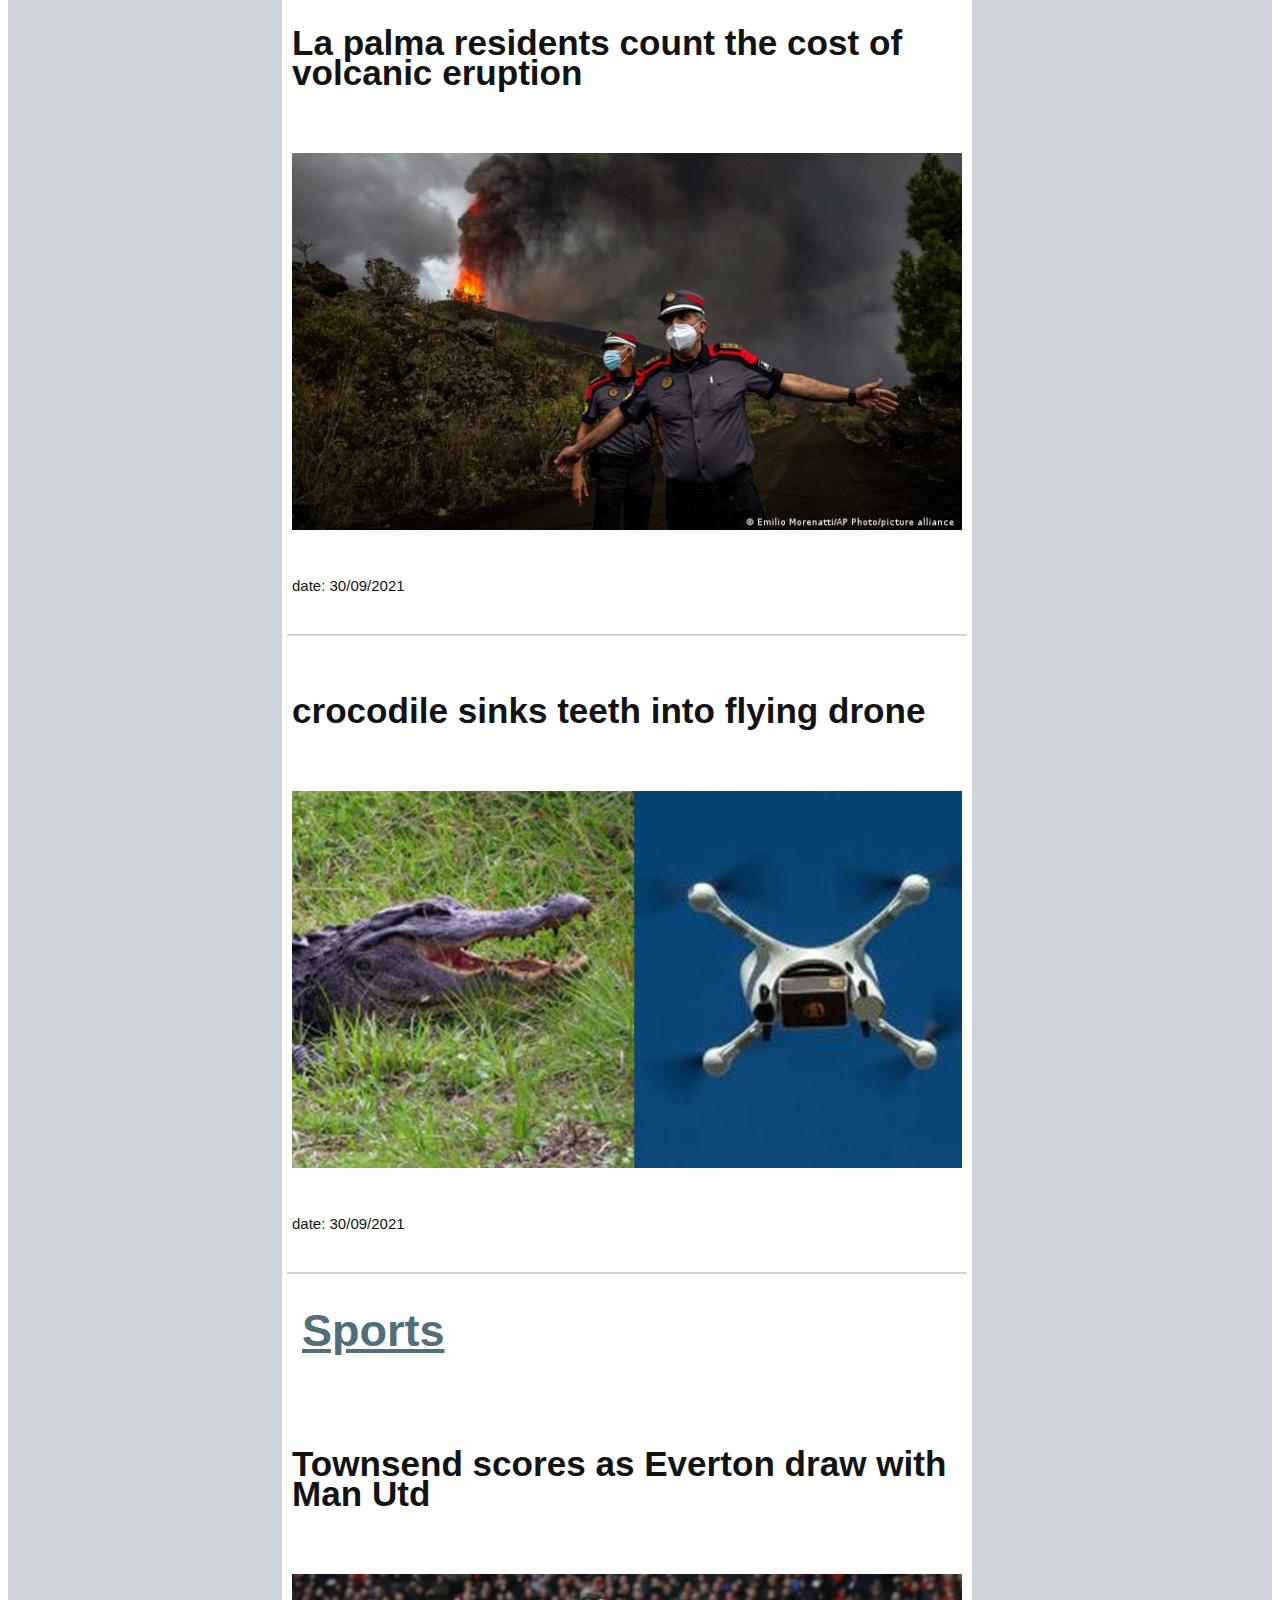
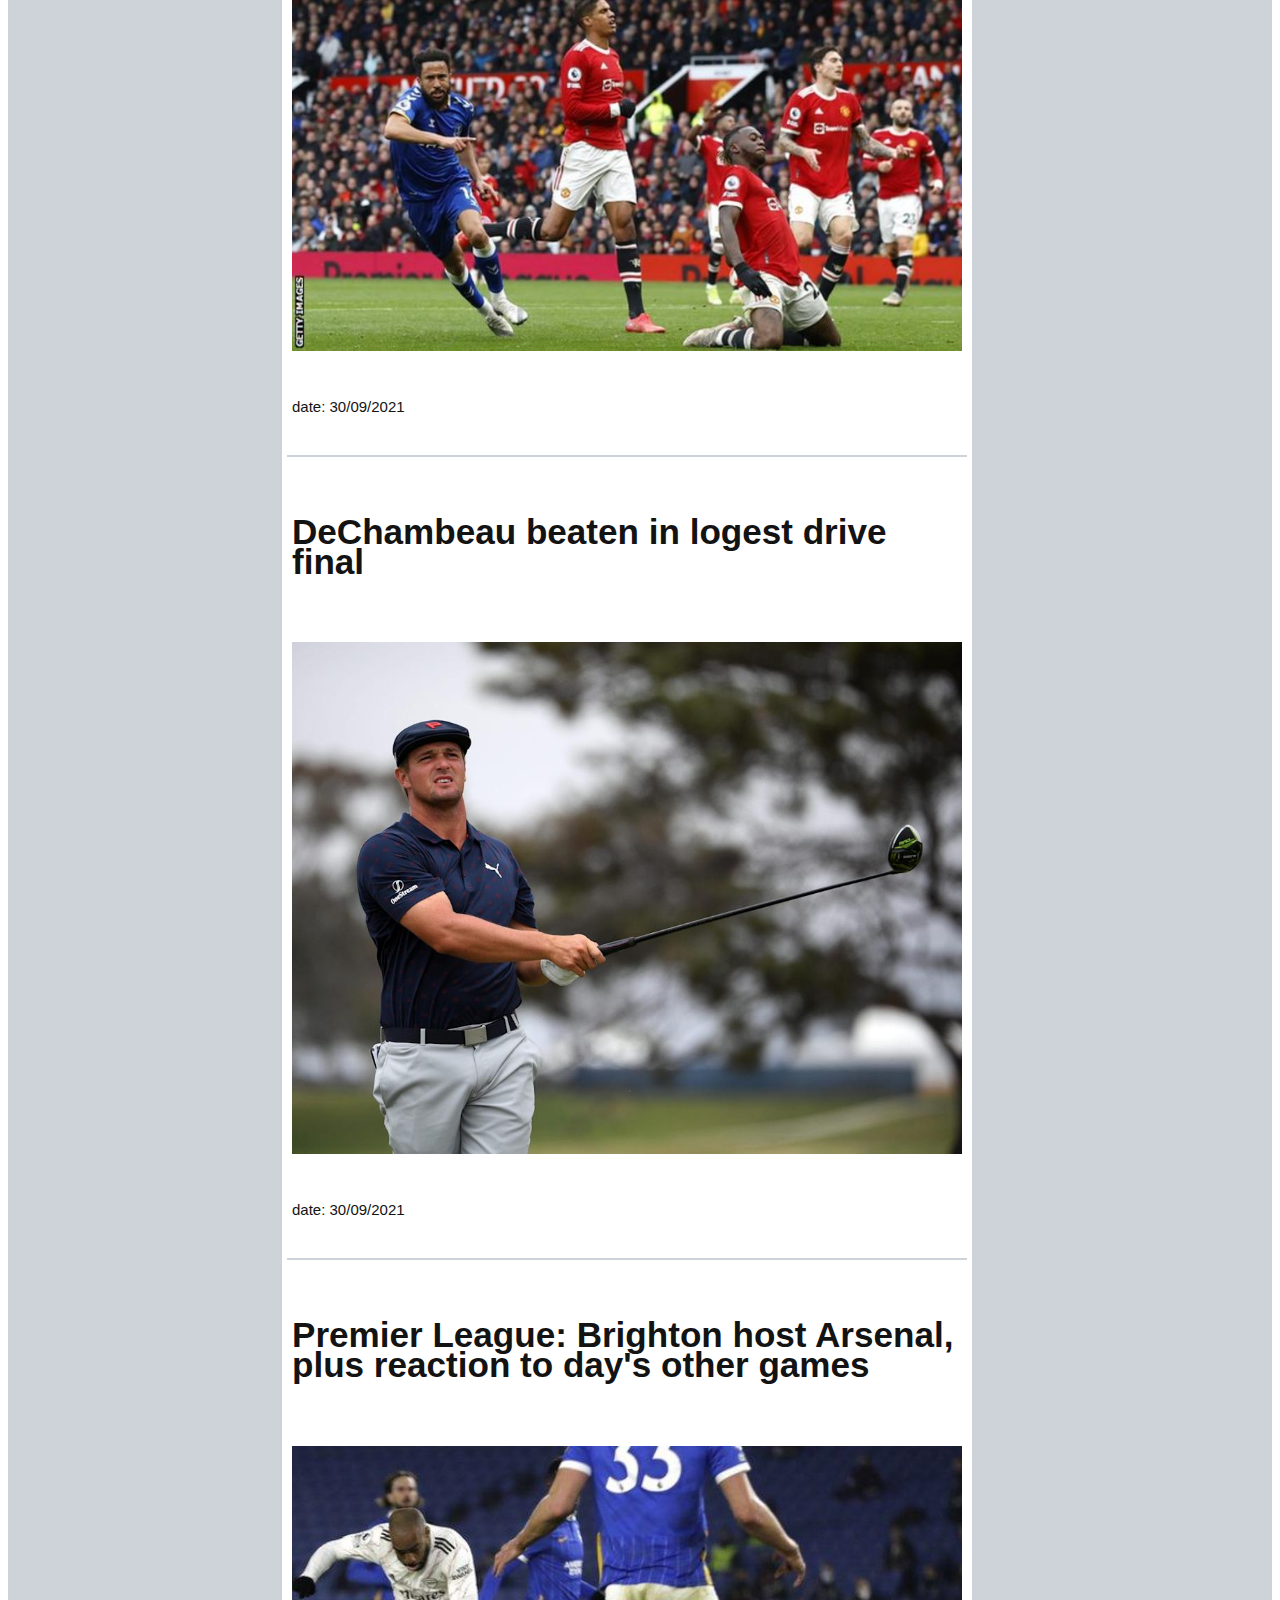
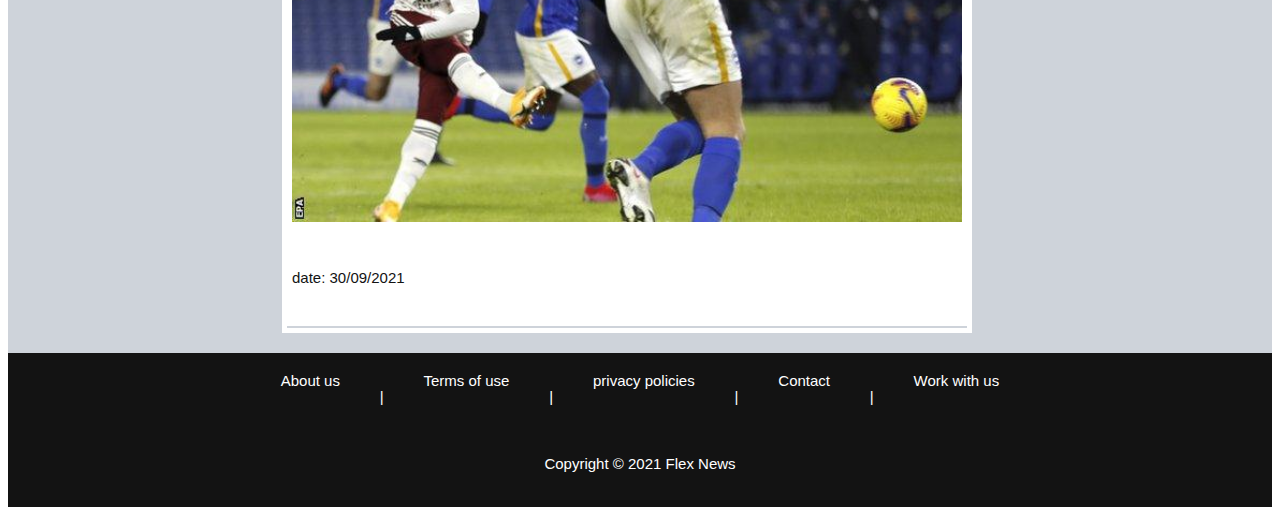
==== commit 5560fe78: "BaSD: changed styles to nav-var and footer links" ====
--- a/index.html
+++ b/index.html
@@ -14,12 +14,11 @@
       <!-- header -->
       <header>
          <div class="header-left">
-            <img src="./assets/images/flex box news logo.png" alt="">
-            <p>FLEX NEWS</p>
+            <p id="flex-news">FLEX NEWS</p>
          </div>
          <div class="header-right">
             <a href="./subscription.html">
-               <P>SUBSCRIBE</P>
+               <img src="./assets/images/flex box news logo transparent.png" alt="">
             </a>
          </div>
       </header>
@@ -32,7 +31,7 @@
             <a href="./index.html">HOME</a>
             <a href="#">COVID-19</a>
             <a href="#">SUPPORT US</a>
-            <a href="#">SECTIONS</a>
+            <a href="./subscription.html">SUBSCRIBE</a>
          </div>
       </nav>
       <!-- main -->
--- a/CSS/styles.css
+++ b/CSS/styles.css
@@ -1,10 +1,13 @@
 :root {
-   --color1: #193751;
+   --color1: #131313;
    --color2: #1b2f46;
    --color3: #516e79;
    --color4: #ced3da;
    --color5: #e2e1e1;
    --color6: #ffffff;
+   --redish:#f28b83;
+   --greensih:#5bc8a1;
+   --yellowish:#fff177;
  }
  
 
@@ -45,8 +48,20 @@
    align-items: center;
    min-height: 100px;
    background-color: var(--color1);
-}
-
+   background-size: 100%;
+}
+
+#flex-news {
+   background-color: #ff8177;
+  background-image: linear-gradient(to top, var(--color6) 0%,var(--color4) 80%);
+  background-size: 100%;
+  -webkit-background-clip: text;
+  -moz-background-clip: text;
+  -webkit-text-fill-color: transparent;
+  -moz-text-fill-color: transparent;
+  font-size: 2rem;
+  padding-left: 1rem;
+}
 .hamburger-icon img {
    max-width: 100px;
 }
@@ -57,7 +72,7 @@
    color: var(--color5);
 }
 
-.header-left img {
+.header-right img {
    width: 100px;
    margin: 10px;
 }
@@ -92,10 +107,6 @@
    justify-content: space-around;
 }
 
-.nav-bar-links a:hover {
-   text-decoration: underline;
-}
-
 /* MAIN CONTENT (CENTER) AND SIDEBARS AND FORM*/
 
 .main {
@@ -116,15 +127,22 @@
    justify-content: center;
    background-color: var(--color6);
 }
-
+h2 {
+   text-align: center;
+   padding: 10px ;
+}
+/* FORM */
 form {
-   width: 100%;
-   height: 100%;
-   font-size: 1.5rem;
+   font-size: 1.3rem;
 }
 
 form > div {
-   margin-left: 20px;
+   /* margin-left: 20px; */
+   display: flex;
+   flex-direction: column;
+   align-items: center;
+   justify-content: space-around;
+   min-height: 500px;
 }
 
 form > div > * {
@@ -133,7 +151,7 @@
 
 label {
    display: block;
-   margin-top: 1em;
+   margin: 0.2em 0em 0.4em;
 }
 
 .form {
@@ -147,6 +165,28 @@
    background-color: var(--color1);
 }
 
+.error-message {
+   display: block;
+   margin-top: 3px;
+   font-size: 0.8rem;
+   color: red;
+   max-width: 70%;
+}
+
+.showing-error {
+   border: 2px solid red;
+   border-radius: 3px;
+}
+
+.hidden {
+   visibility: hidden;
+}
+
+.visible {
+   display: block;
+}
+/* FORM END */
+
 .main-notices-featured {
    margin: 15px 50px;
 }
@@ -206,7 +246,7 @@
 /* FOOTER */
 
 .footer {
-   background-color: #272c3a;
+   background-color: var(--color1);
    font-size: 15px;
    text-align: center;
 }
@@ -221,14 +261,93 @@
    padding: 20px 0px;
 }
 
+.footer-links a:hover {
+   color: var(--redish);
+   text-decoration: none;
+   transition: all 0.3s ease;
+}
+
 .copyright {
    padding-bottom: 20px;
 }
 
+/* MODAL */
+
+#modal {
+   --gap: 15px;
+   position: fixed;
+   top: 0;
+   left: 0;
+   width: 100vw;
+   height: 100vh;
+   display: flex;
+   align-items: center;
+   justify-content: center;
+   box-sizing: border-box;
+   padding: var(--gap);
+   background: rgba(0, 0, 0, 0.5);
+   font-family: sans-serif;
+   display: none;
+ }
+
+#modal__inner {
+   background: var(--color6);
+   color: var(--color1);
+   width: 100%;
+   max-width: 800px;
+   overflow: hidden;
+   border-radius: 4px;
+}
+
+#modal__top {
+    display: flex;
+    align-items: center;
+    background: var(--color4);
+    /* justify-content: space-between; */
+}
+
+#modal__title {
+   flex-grow: 1;
+   padding: 0 var(--gap);
+   font-size: 40px;
+}
+
+#modal__close {
+   display: flex;
+   align-items: center;
+   cursor: pointer;
+   padding: var(--gap);
+   background: none;
+   border: none;
+   outline: none;
+}
+
+#modal__content {
+   padding: var(--gap);
+   font-size: 10px;
+}
+
+#modal__bottom {
+   text-align: right;
+}
+
+#modal__button {
+   padding: var(--gap);
+   margin: var(--gap);
+   min-width: 150px;
+   cursor: pointer;
+   border: none;
+   outline: none;
+   border-radius: 4px;
+}
 /* Tablet screen code */
 
 @media only screen and (min-width: 600px) {
-   
+
+   header {
+      justify-content: space-around;
+   }
+
    a {
       line-height: 100%;
    }
@@ -253,12 +372,19 @@
    }
 
    nav {
-      padding: 20px;
+      padding: 15px;
    }
 
    .nav-bar-links {
       display: flex;
       font-size: 1.4rem;
+      text-decoration: none;
+   }
+
+   .nav-bar-links a:hover{
+      color: var(--redish);
+      text-decoration: none;
+      transition: all 0.3s ease;
    }
 
    .hamburger-icon img {
@@ -306,7 +432,7 @@
    .center {
       max-width: 800px;
    }
-
+  /*FORM  */
    form {
       display: flex;
       flex-wrap: wrap;
@@ -314,9 +440,9 @@
    }
 
    form > div {
-      flex: 1 1 30%;
-   }
-
+      flex: 1 1 50%;
+   }
+   /* FORM END */
    .weather {
       max-width: 230px;
    } 
